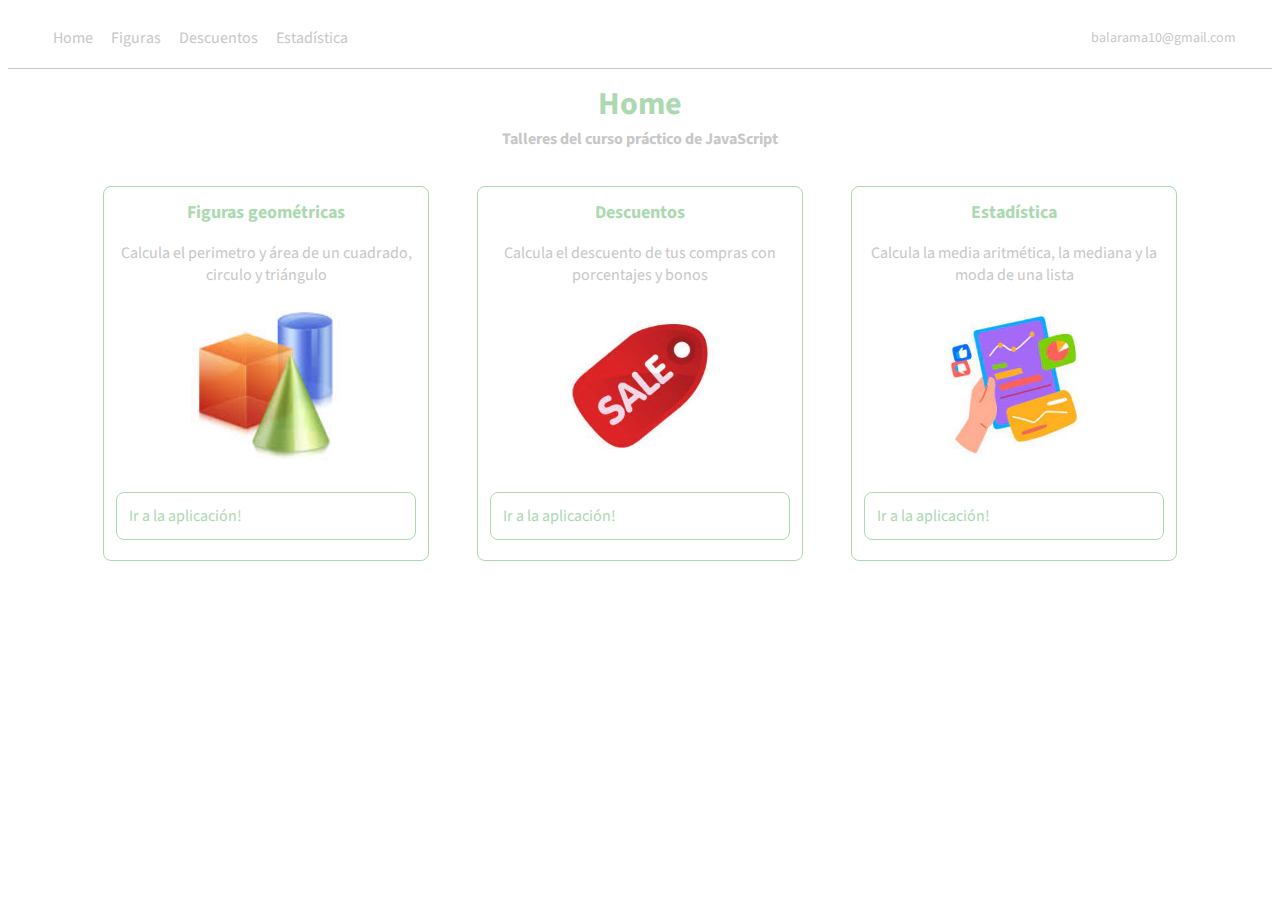
==== index.html @ d9537102 "Se crea archivo index.html" ====
<!DOCTYPE html>
<html lang="en">
<head>
    <meta charset="UTF-8">
    <meta http-equiv="X-UA-Compatible" content="IE=edge">
    <meta name="viewport" content="width=device-width, initial-scale=1.0">
    <link rel="stylesheet" href="../style/index.css">
    <link rel="preconnect" href="https://fonts.googleapis.com">
    <link rel="preconnect" href="https://fonts.gstatic.com" crossorigin>
    <link href="https://fonts.googleapis.com/css2?family=Source+Sans+Pro:wght@200&display=swap" rel="stylesheet">
    <title>Home | Curso práctico de JavaScript</title>
</head>
<body>
    <header>
        <nav>
            <div class="navbar-left">
                <ul>
                    <li>
                        <a href="./index.html">Home</a>
                    </li>
                    <li>
                        <a href="./figuras.html">Figuras</a>
                    </li>
                    <li>
                        <a href="./descuentos.html">Descuentos</a>
                    </li>
                    <li>
                        <a href="./promedio.html">Estadística</a>
                    </li>
                </ul>
            </div>
    
            <div class="navbar-right">
                <ul>
                    <li class="navbar-email">balarama10@gmail.com</li>
                </ul>
            </div>
        </nav>
    </header>

    <div class="titulo">
        <h1>
            Home
        </h1>
        <p>Talleres del curso práctico de JavaScript</p>
    </div>

    <div class="main-container">
        <section>
            <div class="figura">
                <p class="title">
                    Figuras geométricas
                </p>
                <p class="label">
                    Calcula el perimetro y área de un cuadrado, circulo y triángulo
                </p>
                <img src="../assets/img/figuras.jpeg" alt="figuras">
                <a href="./figuras.html">Ir a la aplicación!</a>
            </div>
        </section>
        <section>
            <div class="figura">
                <p class="title">
                    Descuentos
                </p>
                <p class="label">
                    Calcula el descuento de tus compras con porcentajes y bonos
                </p>
                <img src="../assets/img/descuento.jpeg" alt="figuras">
                <a href="./descuentos.html">Ir a la aplicación!</a>
            </div>
        </section>
        <section>
            <div class="figura">
                <p class="title">
                    Estadística
                </p>
                <p class="label">
                    Calcula la media aritmética, la mediana y la moda de una lista
                </p>
                <img src="../assets/img/estadistica.jpeg" alt="figuras">
                <a href="./promedio.html">Ir a la aplicación!</a>
            </div>
        </section>
    </div>
</body>
</html>
---- style/index.css ----
:root{
    --white: #FFFFFF;
    --black: #000000;
    --very-light-pink: #C7C7C7;
    --text-input-field: #F7F7F7;
    --hospital-green: #ACD9B2;
    --sm: 14px;
    --md: 16px;
    --lg: 18px;
}

body {
    font-family: 'Source Sans Pro', sans-serif;
}

nav {
    display: flex;
    justify-content: space-between;
    padding: 0 24px;
    border-bottom: 1px solid var(--very-light-pink);

}

.navbar-left ul,
.navbar-right ul {
    list-style: none;
    padding: 0;
    margin: 0;
    display: flex;
    align-items: center;
    height: 60px;
}

.navbar-left {
    display: flex;
}

.navbar-left ul {
    margin-left: 12px;
}

.navbar-left ul li a,
.navbar-right ul li a {
    text-decoration: none;
    color: var(--very-light-pink);
    border: 1px solid var(--white);
    padding: 8px;
    border-radius: 9px;
}

.navbar-left ul li a:hover,
.navbar-right ul li a:hover {
    border: 1px solid var(--hospital-green);
    color: var(--green);
}

.navbar-email {
    color: var(--very-light-pink);
    font-size: var(--sm);
    margin-right: 12px;
}

.titulo h1 {
    text-align: center;
    margin-bottom: 0;
    margin-top: 12px;
    color: var(--hospital-green);
}

.titulo p {
    text-align: center;
    margin-top: 1px;
    color: var(--very-light-pink);
    font-weight: bold;
    margin-bottom: 12px;
}

.main-container {
    display: flex;
    justify-content: center;
    width: 100%;
}

.figura {
    border: 1px solid var(--hospital-green);
    border-radius: 8px;
    display: grid;
    padding: 12px;
    margin: 24px;
}

.figura img {
    width: 150px;
    height: 150px;
    margin: 8px 0 8px;
    justify-self: center;
}

.label {
    color: var(--very-light-pink);
    font-size: var(--md);
    text-align: center;
    width: 300px;
}

.title {
    margin: 1px;
    color: var(--hospital-green);
    font-weight: bold;
    font-size: var(--lg);
    text-align: center;
}

.figura a {
    text-decoration: none;
    margin: 24px 0 8px 0;
    padding: 12px;
    border: 1px solid var(--hospital-green);
    color: var(--hospital-green);
    border-radius: 8px;
}

.figura a:hover {
    text-decoration: none;
    margin: 24px 0 24px 0;
    cursor: pointer;
    padding: 12px;
    border-radius: 8px;
    background-color: var(--hospital-green);
    color: var(--white);
}
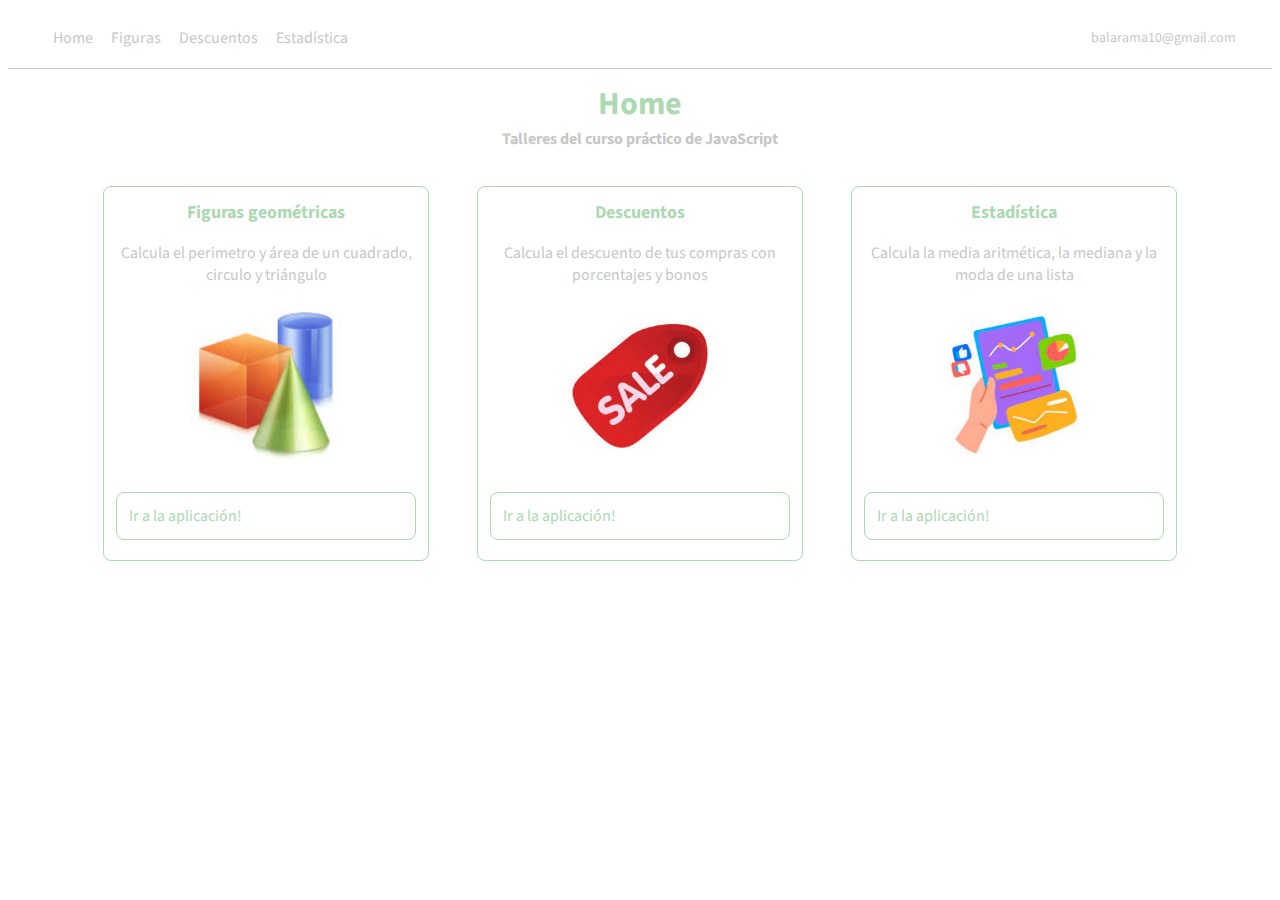
==== commit 7b6ef934: "Se corrigen links del navbar" ====
--- a/index.html
+++ b/index.html
@@ -4,7 +4,7 @@
     <meta charset="UTF-8">
     <meta http-equiv="X-UA-Compatible" content="IE=edge">
     <meta name="viewport" content="width=device-width, initial-scale=1.0">
-    <link rel="stylesheet" href="../style/index.css">
+    <link rel="stylesheet" href="./style/index.css">
     <link rel="preconnect" href="https://fonts.googleapis.com">
     <link rel="preconnect" href="https://fonts.gstatic.com" crossorigin>
     <link href="https://fonts.googleapis.com/css2?family=Source+Sans+Pro:wght@200&display=swap" rel="stylesheet">
@@ -16,16 +16,16 @@
             <div class="navbar-left">
                 <ul>
                     <li>
-                        <a href="./index.html">Home</a>
+                        <a href="./templates/index.html">Home</a>
                     </li>
                     <li>
-                        <a href="./figuras.html">Figuras</a>
+                        <a href="./templates/figuras.html">Figuras</a>
                     </li>
                     <li>
-                        <a href="./descuentos.html">Descuentos</a>
+                        <a href="./templates/descuentos.html">Descuentos</a>
                     </li>
                     <li>
-                        <a href="./promedio.html">Estadística</a>
+                        <a href="./templates/promedio.html">Estadística</a>
                     </li>
                 </ul>
             </div>
@@ -54,8 +54,8 @@
                 <p class="label">
                     Calcula el perimetro y área de un cuadrado, circulo y triángulo
                 </p>
-                <img src="../assets/img/figuras.jpeg" alt="figuras">
-                <a href="./figuras.html">Ir a la aplicación!</a>
+                <img src="./assets/img/figuras.jpeg" alt="figuras">
+                <a href="./templates/figuras.html">Ir a la aplicación!</a>
             </div>
         </section>
         <section>
@@ -66,8 +66,8 @@
                 <p class="label">
                     Calcula el descuento de tus compras con porcentajes y bonos
                 </p>
-                <img src="../assets/img/descuento.jpeg" alt="figuras">
-                <a href="./descuentos.html">Ir a la aplicación!</a>
+                <img src="./assets/img/descuento.jpeg" alt="figuras">
+                <a href="./templates/descuentos.html">Ir a la aplicación!</a>
             </div>
         </section>
         <section>
@@ -78,8 +78,8 @@
                 <p class="label">
                     Calcula la media aritmética, la mediana y la moda de una lista
                 </p>
-                <img src="../assets/img/estadistica.jpeg" alt="figuras">
-                <a href="./promedio.html">Ir a la aplicación!</a>
+                <img src="./assets/img/estadistica.jpeg" alt="figuras">
+                <a href="./templates/promedio.html">Ir a la aplicación!</a>
             </div>
         </section>
     </div>
